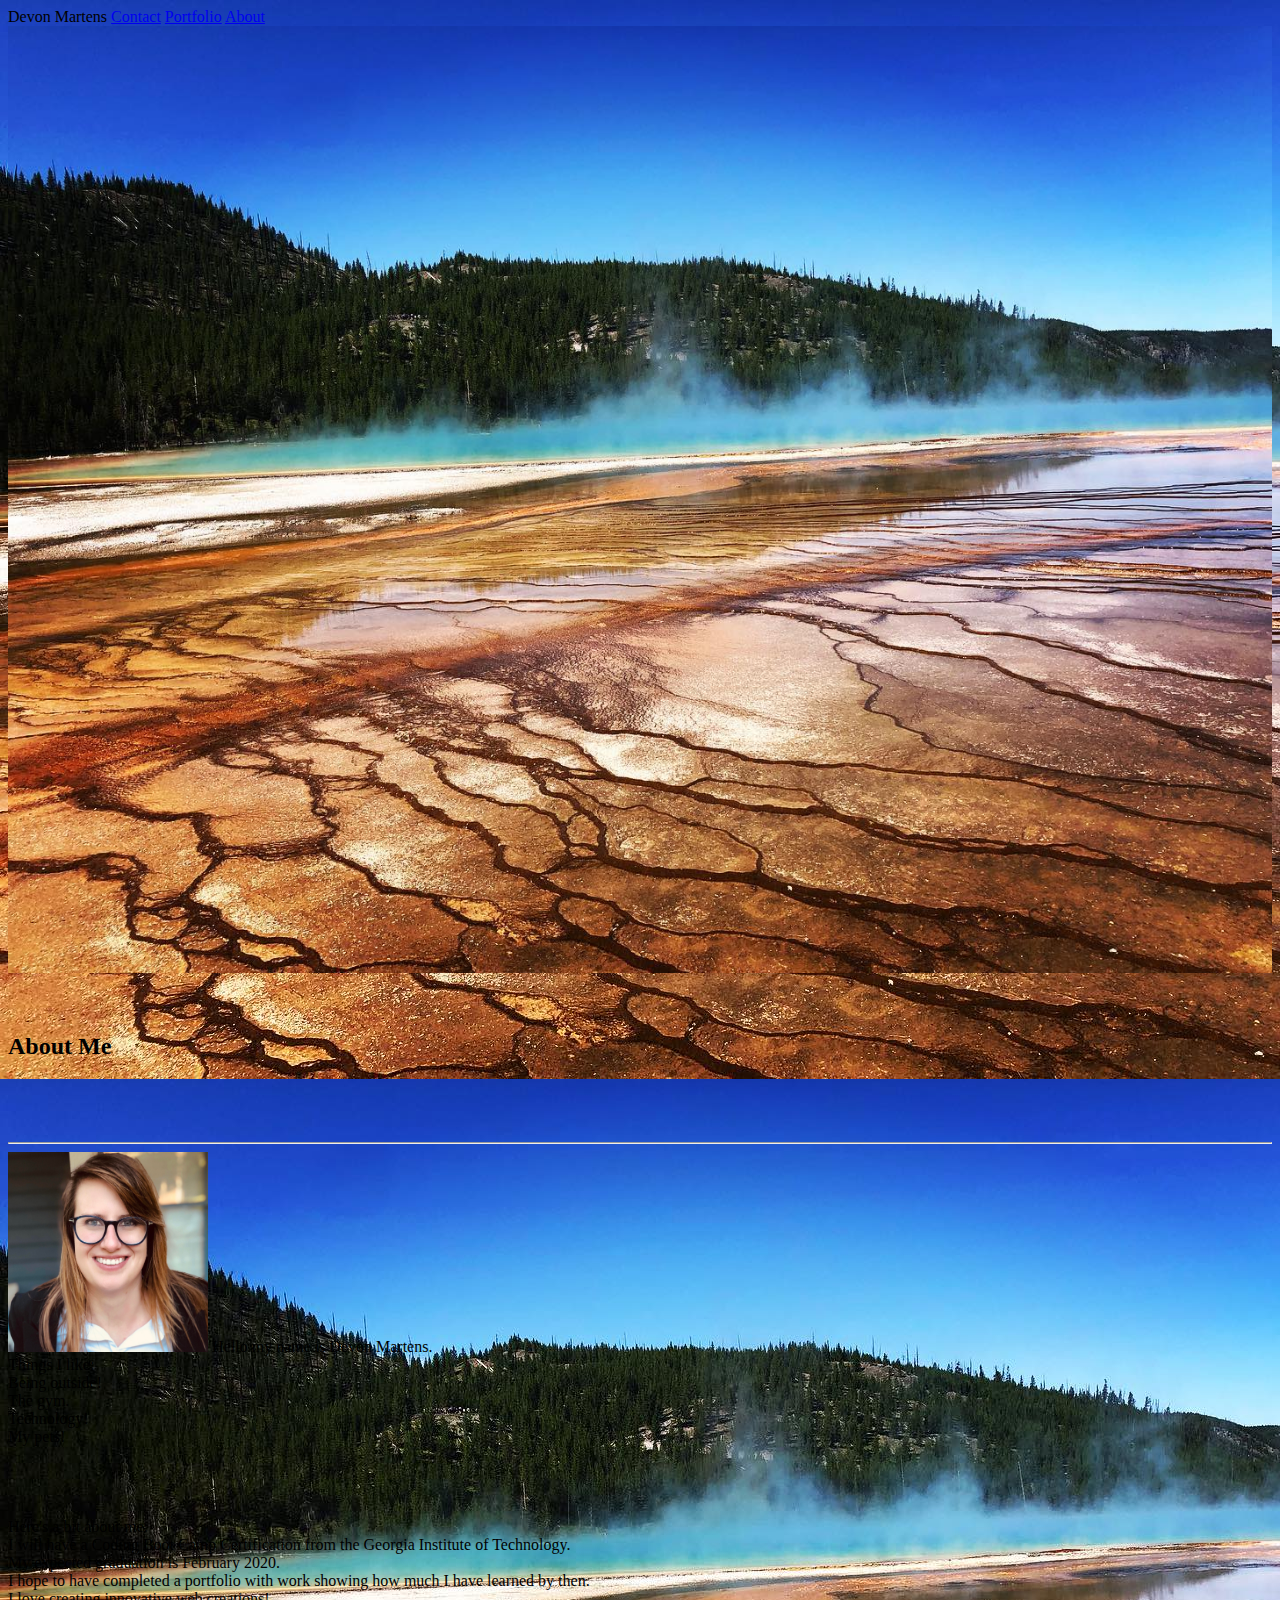
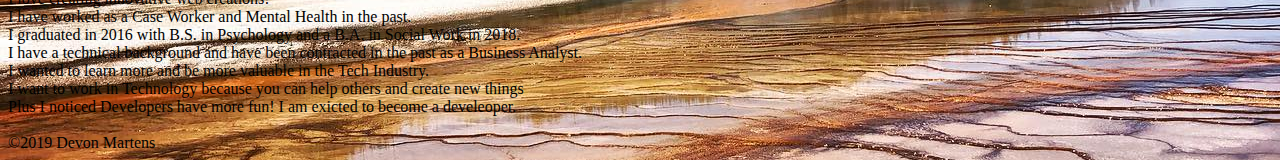
==== index.html @ 81dd6b69 "Update index.html" ====
<!DOCTYPE html>
<html lang=en>
   <head>
      <title>About Me</title>
      <link rel="stylesheet" type="text/css" href="/assets/css/reset.css">
      <link rel="stylesheet" type="text/css" href="/assets/css/style.css">
   </head>
   <header class="clearfox">
        <a id="userName">Devon Martens</a>
        <span></span>
      <links>
        <a id="contact" href="contact.html">Contact</a>
        <span></span>
        <a id="portfolio" href="portfolio.html">Portfolio</a>
        <span></span>
        <a id="aboutme" href="index.html">About</a> 
        <span></span>
      </links>
    </div>
</header>
   <body background= "assets/images/yellowstone.jpg">
       <background-image><img src="assets/images/yellowstone.jpg" width="100%"></background-image>
      <br>
      <br>
      <br>
      <div class="wrapper">
      <div class="container">
         <article class="section1">
            <div>
               <h2>About Me</h2>
               <br>               
               <br> 
               <br>  
               <hr>
            </div>
            <section id="box1">
               <img src="/assets/images/unnamed.jpg"width="200" height="200" alt="Your Name">
               <p1>Hello my name is Devon Martens.</p1>
               <br>
               <p2>Things I like:</p2>
            <br>
            <p3>Being outside!</p3>
            <br>
            <p4>The gym.</p4>
            <br>
            <p5>Technology!</p5>
            <br>
            <p5>My pets!</p5>
            <br>
            <br>
            <br>
            <br>
            <br>
            <p6>Here's a bit about me:</p6>
            <br>
               <p7>I will have a Coding Boot Camp Certification from the Georgia Institute of Technology.</p7>
               <br> 
               <p8>My expected graduation is February 2020.</p8> 
               <br>
                <p9>I hope to have completed a portfolio with work showing how much I have learned by then.</p9> 
                <br>
                <p10>I love creating innovative web creations!</p10>  
                <br>
                <p11>I have worked as a Case Worker and Mental Health in the past.</p11>
                <br>
                <p12>I graduated in 2016 with B.S. in Psychology and a B.A. in Social Work in 2018.</p12>
                <br>
                <p13>I have a technical background and have been contracted in the past as a Business Analyst.</p13>
                <br>
                <p14>I wanted to learn more and be more valuable in the Tech Industry.</p14>
        <br>
        <p15>I want to work in Technology because you can help others and create new things</p15>
                <br>
                <p16>Plus I noticed Developers have more fun! I am exicted to become a develeoper.</p16>
        
            </section>
        </article>
         </box>
      </div>
      <br>
      <div class="wrapper">
      <div class="container">
      <footer class="clearfix">&copy;2019 Devon Martens</footer>
      </div class="wrapper">
      </div class="container">
   </body>
</html>
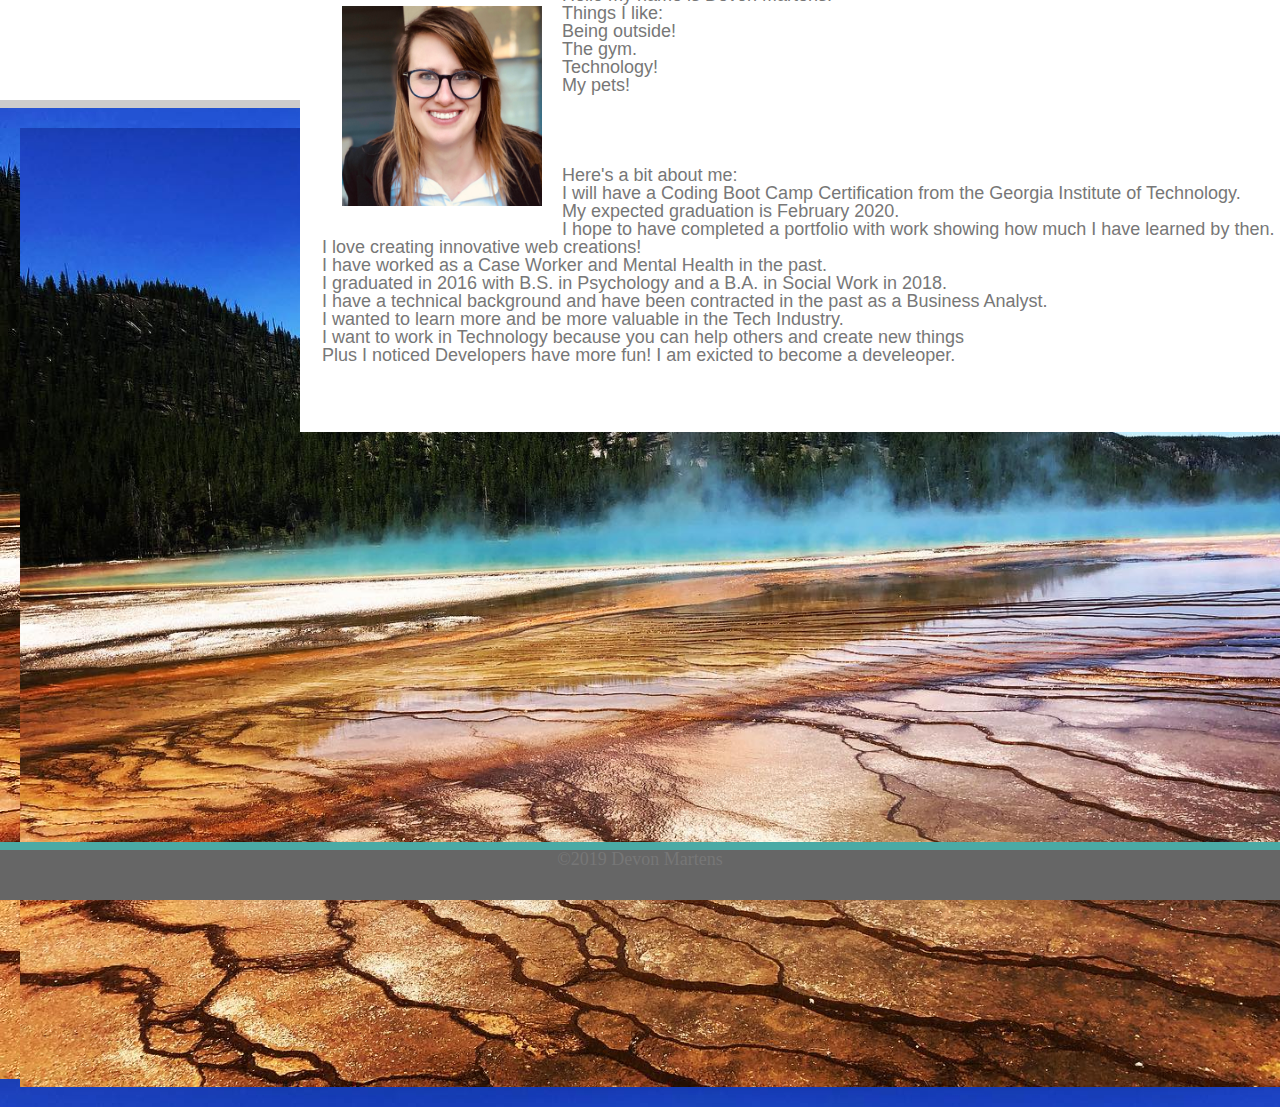
==== commit a2fb0d1a: "640 too much code fix it" ====
--- a/index.html
+++ b/index.html
@@ -34,7 +34,7 @@
                <hr>
             </div>
             <section id="box1">
-               <img src="/assets/images/unnamed.jpg"width="200" height="200" alt="Your Name">
+               <img id="hs" src="/assets/images/unnamed.jpg"width="200" height="200" alt="Your Name">
                <p1>Hello my name is Devon Martens.</p1>
                <br>
                <p2>Things I like:</p2>
--- a/assets/css/style.css
+++ b/assets/css/style.css
@@ -0,0 +1,430 @@
+
+
+.content {
+	width: 960px;
+	align-self: center;
+}
+
+.aboutme {
+	color: #4aaaa5;
+	font-size: 20pt;
+	font-family: 'Georgia', Times, Times New Roman, serif;
+    margin-top: 10px;
+    padding-right: 10px;
+	float: top;
+}
+
+h2 {
+	float: left;
+	color: #4aaaa5;
+	font-size: 20pt;
+	font-family: 'Georgia', Times, Times New Roman, serif;
+    top: 0px;
+    position: relative; top: 5px; left: 10px;
+}
+
+/*center bodies*/
+
+.section1 {
+    background-color: #ffffff;
+    width: 960px;
+    position: absolute;
+    height: 500px;
+    align-self: center;
+    margin-left: 300px;
+    font-family: 'Arial', 'Helvetica Neue', Helvetica, sans-serif;
+    font-size: 18px;
+    padding: 20px;
+    }
+
+
+body {
+	color: #777777;
+	font-size: 18px;
+	margin: 0
+    background-image: url(yellowstone.jpg);
+    position: relative;
+}
+
+
+/*Body for About Me*/
+
+
+img {
+    float: left;
+    margin: 20px;
+}
+#box1 {
+    display: block;
+    margin: 2px 2px 2px 2px;
+}
+    
+/*header icons*/
+
+#aboutme {
+	float: right;
+	font-family: 'Georgia', Times, Times New Roman, serif;
+	color: #777777;
+	background-color: #ffffff;
+	align-self: left;
+    padding: 25px 30px 10px 30px;
+}
+
+#portfolio {
+	float: right;
+	font-family: 'Georgia', Times, Times New Roman, serif;
+	color: #777777;
+	background-color: #ffffff;
+	align-self: left;
+	padding: 25px 30px 10px 30px;
+}
+
+#contact {
+  float: right;
+	font-family: 'Georgia', Times, Times New Roman, serif;
+	color: #777777;
+	background-color: #ffffff;
+  align-self: left;
+  margin-right: 300px;
+  padding: 25px 30px 10px 30px;
+ float: top;
+}
+
+#userName {
+	font-size: 20pt;
+	color: white;
+	font-family: 'Georgia', Times, Times New Roman, serif;
+	background-color: #4aaaa5;
+	float: left;
+    margin-left: 300px;
+	padding: 50px 20px 20px 20px;
+	float: top;
+}
+
+
+    
+/*portfolio images*/
+
+
+.container1 {
+  position: relative; top: -10px;
+}
+
+/* Bottom right text */
+#label1 {
+  position: absolute;  top: 100px; left: 20px;
+  background-color: #4aaaa5;
+  color: white;
+  width: 188px;
+  height: 33px;
+  font-size: 22px;
+  text-align: center;
+  font-family: 'Lora', serif;
+
+}
+
+
+.container2 {
+    position: absolute; left:600px; top:  300px;
+  }
+  
+  #label2 {
+    position: absolute;  top: 100px; left: 20px;
+    background-color: #4aaaa5;
+    color: white;
+    width: 200px;
+    height: 33px;
+    font-size: 22px;
+    text-align: center;
+    float: right;
+    font-family: 'Lora', serif;
+  }
+  .container3 {
+    position: absolute; left: 900px; top: 290px;
+  }
+  
+  #label3 {
+    position: absolute;  top: 100px; left: 20px;
+    background-color: #4aaaa5;
+    color: white;
+    width: 200px;
+    height: 33px;
+    font-size: 22px;
+    text-align: center;
+    float: right;
+    font-family: 'Lora', serif;
+  }
+
+  .container4 {
+    position: absolute; left: 300px; top: 460px;
+  }
+  
+  #label4 {
+    position: absolute;  top: 120px; left: 20px;
+    background-color: #4aaaa5;
+    color: white;
+    width: 267px;
+    height: 33px;
+    font-size: 22px;
+    text-align: center;
+    float: right;
+    font-family: 'Lora', serif;
+  }
+  .container5 {
+    position: absolute; left: 700px; top: 455px;
+ 
+  }
+  
+
+  #label5 {
+    position: absolute;  top: 140px; left: 20px;
+    background-color: #4aaaa5;
+    color: white;
+    width: 200px;
+    height: 33px;
+    font-size: 22px;
+    text-align: center;
+    float: right;
+    font-family: 'Lora', serif;
+  }
+/*end of photos*/
+
+
+/*contact info*/
+
+#name {
+    position: absolute; left: 20px; right: 20px;
+    width: 915px;
+    height: 20px;
+}
+
+#email {
+    position: absolute; left: 20px; right: 20px;
+    width: 915px;
+    height: 20px;
+}
+#message {
+    position: absolute; left: 20px; right: 20px;
+    width: 915px;
+    height: 100px;
+}
+
+#BUTT {
+background-color: #4aaaa5;
+border: none;
+padding: 12px 24px;
+text-decoration: none;
+margin: 4px 2px;
+cursor: pointer;
+position: absolute; top: 460px;
+color: white;
+}
+
+
+/* All footer all Header*/
+.wrapper {
+	min-height: calc(100vh - 960px);
+}
+.clearfix {
+	border-top: 8px solid #4aaaa5;
+	height: 50px;
+	background-color: #666666;
+	margin-top: -100px;
+    text-align: center;
+    position: fixed;
+    bottom: 0;
+    width: 100%;
+}
+
+
+/*footer*/
+
+.clearfox {
+	border-bottom: 8px solid #cccccc;
+	height: 100px;
+    background-color: #ffffff;
+    width: 100%;
+}
+    
+
+@media screen and (max-width: 980px){
+      name {
+          margin: 0 0 0 50;
+        }
+  
+links {
+        
+        right: 10px;
+        margin: 30 20 0 0;
+      }
+      
+      #userName {
+        margin: 0px;
+      }
+      .section1 {
+        width: 580px;
+        font-size: 18px;
+        margin: 10% 0 0 4.5%;
+        }
+        #hs{
+          float: left;
+          width:175px;
+          height:175px;
+        }
+  
+        .smallerPic{
+          
+          width:280px;
+          height:230px;
+          }
+  
+          .portfolioButtons {
+          position: absolute;
+          top: -100%;
+          left: 49.25%;
+          transform: translate(-50%, -50%);
+          -ms-transform: translate(-50%, -50%);
+          padding: 5;
+          width: 280;
+          
+          }
+          
+          #myTextArea{
+          width: 100%;
+          }
+          
+  
+  
+    }
+    
+    @media screen and (max-width: 768px){
+      name {
+        margin: 0 0 0 15;
+        }
+  
+      links {
+        
+        right: 5px;
+        margin: 30 0 0 0;
+      }
+      
+      .section1{
+        width: 690px;
+        font-size: 18px;
+        margin: 15% 0 10% 1%;
+        }
+        #hs{
+          float: left;
+          width:175px;
+          height:175px;
+        }
+
+        #aboutme {
+            padding: 25px 5px 10px 5px;
+        }
+        
+        #portfolio {
+          padding: 25px 5px 10px 5px;
+        }
+        
+        #contact {
+          float: right;
+          padding: 25px 5px 10px 5px;
+        }
+  
+        .smallerPic{
+          
+          width:320px;
+          height:270px;
+        }
+  
+        .portfolioButtons {
+          position: absolute;
+          top: -100%;
+          left: 49.5%;
+          transform: translate(-50%, -50%);
+          -ms-transform: translate(-50%, -50%);
+          padding: 5;
+          width: 320;
+          
+        }
+        
+        #myTextArea{
+          width: 100%;
+        }
+      
+      
+    
+    }
+    
+    @media screen and (max-width: 640px){
+      header {
+      position:static;
+      width: 100%;
+    }
+  
+      name {
+        margin: 0;
+        width: 590px;
+        left: 0;
+        top: 0;
+        text-align: center;	
+        
+        }
+  
+      links {
+      margin: 80 0 0 0;
+      text-align: center;
+      left: 0;
+      top: 0;
+      width: 580px;
+      padding: 30px;
+      background-color: #ffffff;
+      border-bottom: 3px solid #cccccc;
+      }
+      
+      .section1 {
+        width: 565px;
+        font-size: 18px;
+        margin: 25% 0 20% 1%;
+        }
+        #hs{
+          
+          width:560px;
+          height:560px;
+        }
+        #aboutme {
+          padding: 25px 5px 10px 5px;
+      }
+      
+      #portfolio {
+        padding: 25px 5px 10px 5px;
+      }
+      
+      #contact {
+        float: right;
+        padding: 25px 5px 10px 5px;
+      }
+
+        .smallerPic{
+          
+          width:560px;
+          height:510px;
+        }
+  
+        .portfolioButtons {
+          position: absolute;
+          top: -200%;
+          left: 49.5%;
+          transform: translate(-50%, -50%);
+          -ms-transform: translate(-50%, -50%);
+          padding: 20;
+          width: 560;
+          
+        }
+        
+        #myTextArea{
+          width: 100%;
+        }
+    
+    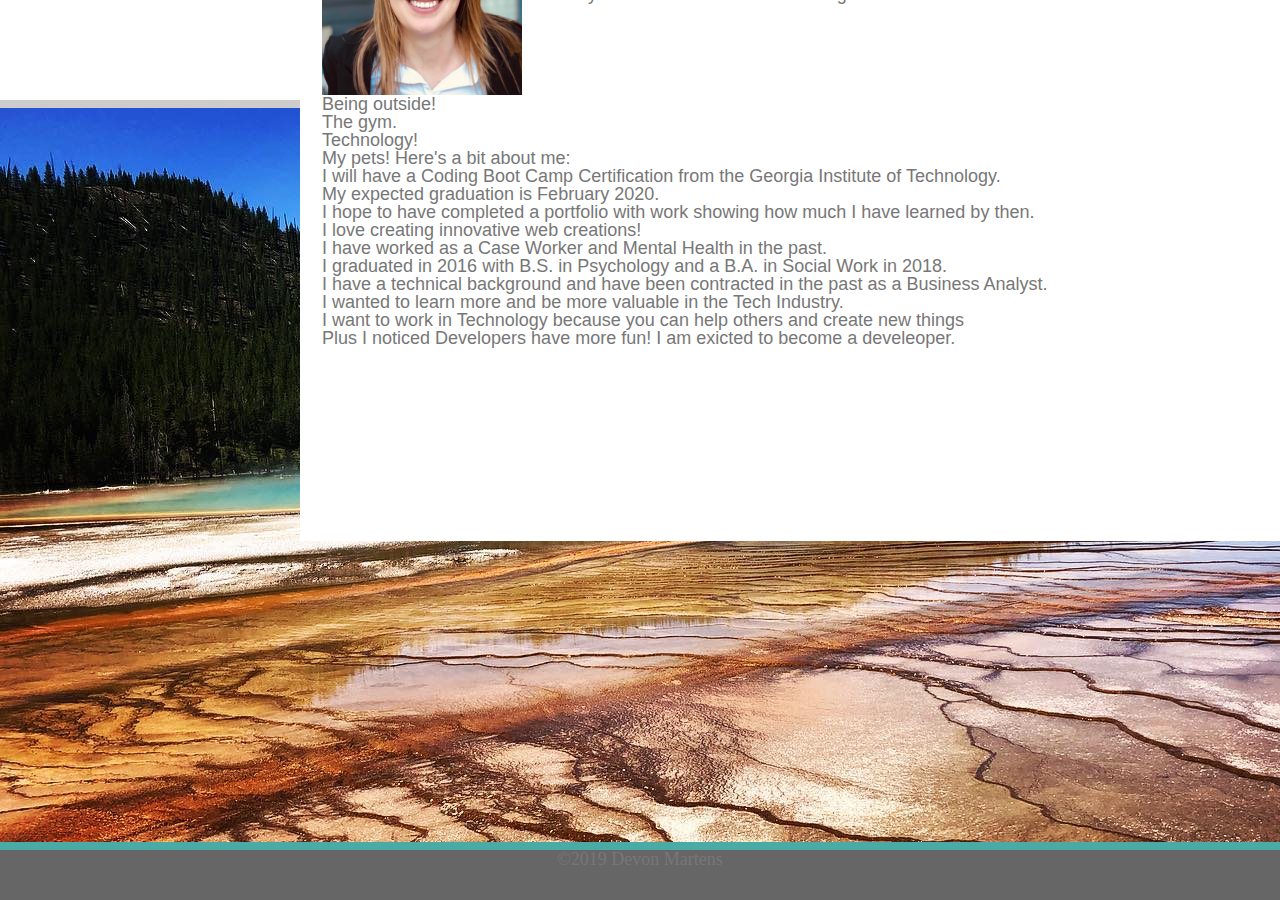
==== commit c9301c8e: "Update index.html" ====
--- a/index.html
+++ b/index.html
@@ -19,7 +19,6 @@
     </div>
 </header>
    <body background= "assets/images/yellowstone.jpg">
-       <background-image><img src="assets/images/yellowstone.jpg" width="100%"></background-image>
       <br>
       <br>
       <br>
@@ -36,7 +35,6 @@
             <section id="box1">
                <img id="hs" src="/assets/images/unnamed.jpg"width="200" height="200" alt="Your Name">
                <p1>Hello my name is Devon Martens.</p1>
-               <br>
                <p2>Things I like:</p2>
             <br>
             <p3>Being outside!</p3>
@@ -46,11 +44,7 @@
             <p5>Technology!</p5>
             <br>
             <p5>My pets!</p5>
-            <br>
-            <br>
-            <br>
-            <br>
-            <br>
+         
             <p6>Here's a bit about me:</p6>
             <br>
                <p7>I will have a Coding Boot Camp Certification from the Georgia Institute of Technology.</p7>
@@ -72,10 +66,10 @@
         <p15>I want to work in Technology because you can help others and create new things</p15>
                 <br>
                 <p16>Plus I noticed Developers have more fun! I am exicted to become a develeoper.</p16>
-        
+               </box>
             </section>
         </article>
-         </box>
+        <br>
       </div>
       <br>
       <div class="wrapper">
@@ -85,3 +79,4 @@
       </div class="container">
    </body>
 </html>
+
--- a/assets/css/style.css
+++ b/assets/css/style.css
@@ -1,9 +1,5 @@
 
 
-.content {
-	width: 960px;
-	align-self: center;
-}
 
 .aboutme {
 	color: #4aaaa5;
@@ -14,28 +10,10 @@
 	float: top;
 }
 
-h2 {
-	float: left;
-	color: #4aaaa5;
-	font-size: 20pt;
-	font-family: 'Georgia', Times, Times New Roman, serif;
-    top: 0px;
-    position: relative; top: 5px; left: 10px;
-}
+
+
 
 /*center bodies*/
-
-.section1 {
-    background-color: #ffffff;
-    width: 960px;
-    position: absolute;
-    height: 500px;
-    align-self: center;
-    margin-left: 300px;
-    font-family: 'Arial', 'Helvetica Neue', Helvetica, sans-serif;
-    font-size: 18px;
-    padding: 20px;
-    }
 
 
 body {
@@ -46,16 +24,33 @@
     position: relative;
 }
 
+.section1 {
+  background-color: #ffffff;
+  width: 960px;
+  position: absolute;
+  height: 700px;
+  align-self: center;
+  margin-left: 300px;
+  font-family: 'Arial', 'Helvetica Neue', Helvetica, sans-serif;
+  font-size: 18px;
+  padding: 20px;
+  }
+
+  h2 {
+    float: left;
+    color: #4aaaa5;
+    font-size: 20pt;
+    font-family: 'Georgia', Times, Times New Roman, serif;
+      top: 0px;
+      position: relative; top: 5px; left: 10px;
+  }
 
 /*Body for About Me*/
 
 
-img {
-    float: left;
-    margin: 20px;
-}
+
 #box1 {
-    display: block;
+    display: bloc;
     margin: 2px 2px 2px 2px;
 }
     
@@ -85,7 +80,6 @@
 	color: #777777;
 	background-color: #ffffff;
   align-self: left;
-  margin-right: 300px;
   padding: 25px 30px 10px 30px;
  float: top;
 }
@@ -107,12 +101,12 @@
 
 
 .container1 {
-  position: relative; top: -10px;
+  position: relative; top: 10px;
 }
 
 /* Bottom right text */
 #label1 {
-  position: absolute;  top: 100px; left: 20px;
+  position: absolute;  top: 100px; 
   background-color: #4aaaa5;
   color: white;
   width: 188px;
@@ -125,11 +119,58 @@
 
 
 .container2 {
-    position: absolute; left:600px; top:  300px;
+    position: relative; left: 350px; top: -150px;
   }
   
   #label2 {
-    position: absolute;  top: 100px; left: 20px;
+    position:absolute;  top: 100px; left: 0px;
+    background-color: #4aaaa5;
+    color: white;
+    width: 200px;
+    height: 33px;
+    font-size: 22px;
+    text-align: center;
+    font-family: 'Lora', serif;
+  }
+  .container3 {
+    position: relative; top: -290px; left: 700px;
+
+  }
+  
+  #label3 {
+    position: absolute;  top: 100px; left: 0px;
+    background-color: #4aaaa5;
+    color: white;
+    width: 200px;
+    height: 33px;
+    font-size: 22px;
+    text-align: center;
+    font-family: 'Lora', serif;
+  }
+
+  .container4 {
+    position: relative; top: -200px; 
+  }
+  
+  #label4 {
+    position: absolute;  top: 120px; left: 0px;
+    background-color: #4aaaa5;
+    color: white;
+    width: 267px;
+    height: 33px;
+    font-size: 22px;
+    text-align: center;
+    float: right;
+    font-family: 'Lora', serif;
+  }
+  .container5 {
+    position: relative; top: -400px; left: 500px;
+ 
+  }
+
+
+  #label5 {
+    position: absolute;  top: 140px; left: 0px;
     background-color: #4aaaa5;
     color: white;
     width: 200px;
@@ -139,54 +180,6 @@
     float: right;
     font-family: 'Lora', serif;
   }
-  .container3 {
-    position: absolute; left: 900px; top: 290px;
-  }
-  
-  #label3 {
-    position: absolute;  top: 100px; left: 20px;
-    background-color: #4aaaa5;
-    color: white;
-    width: 200px;
-    height: 33px;
-    font-size: 22px;
-    text-align: center;
-    float: right;
-    font-family: 'Lora', serif;
-  }
-
-  .container4 {
-    position: absolute; left: 300px; top: 460px;
-  }
-  
-  #label4 {
-    position: absolute;  top: 120px; left: 20px;
-    background-color: #4aaaa5;
-    color: white;
-    width: 267px;
-    height: 33px;
-    font-size: 22px;
-    text-align: center;
-    float: right;
-    font-family: 'Lora', serif;
-  }
-  .container5 {
-    position: absolute; left: 700px; top: 455px;
- 
-  }
-  
-
-  #label5 {
-    position: absolute;  top: 140px; left: 20px;
-    background-color: #4aaaa5;
-    color: white;
-    width: 200px;
-    height: 33px;
-    font-size: 22px;
-    text-align: center;
-    float: right;
-    font-family: 'Lora', serif;
-  }
 /*end of photos*/
 
 
@@ -206,7 +199,7 @@
 #message {
     position: absolute; left: 20px; right: 20px;
     width: 915px;
-    height: 100px;
+    height: 90px;
 }
 
 #BUTT {
@@ -216,7 +209,7 @@
 text-decoration: none;
 margin: 4px 2px;
 cursor: pointer;
-position: absolute; top: 460px;
+position: absolute; 
 color: white;
 }
 
@@ -225,6 +218,10 @@
 .wrapper {
 	min-height: calc(100vh - 960px);
 }
+
+/*footer*/
+
+
 .clearfix {
 	border-top: 8px solid #4aaaa5;
 	height: 50px;
@@ -236,25 +233,17 @@
     width: 100%;
 }
 
-
-/*footer*/
-
 .clearfox {
 	border-bottom: 8px solid #cccccc;
 	height: 100px;
     background-color: #ffffff;
     width: 100%;
 }
-    
 
 @media screen and (max-width: 980px){
-      name {
-          margin: 0 0 0 50;
-        }
-  
-links {
-        
-        right: 10px;
+      .Username { margin: 0 0 0 50; }
+  
+links {right: 10px;
         margin: 30 20 0 0;
       }
       
@@ -262,48 +251,34 @@
         margin: 0px;
       }
       .section1 {
-        width: 580px;
+        width: 700px;
         font-size: 18px;
         margin: 10% 0 0 4.5%;
         }
-        #hs{
-          float: left;
-          width:175px;
-          height:175px;
-        }
-  
-        .smallerPic{
-          
-          width:280px;
-          height:230px;
-          }
-  
-          .portfolioButtons {
-          position: absolute;
-          top: -100%;
-          left: 49.25%;
-          transform: translate(-50%, -50%);
-          -ms-transform: translate(-50%, -50%);
-          padding: 5;
-          width: 280;
-          
-          }
-          
-          #myTextArea{
-          width: 100%;
-          }
-          
-  
-  
+      
+        #name {
+          position: absolute; left: 20px; right: 20px;
+          width: 600px;
+          height: 20px;
+      }
+      
+      #email {
+          position: absolute; left: 20px; right: 20px;
+          width: 600px;
+          height: 20px; }
+
+      #message {
+          position: absolute; left: 20px; right: 20px;
+          width: 600px;
+          height: 50px; }       
     }
     
     @media screen and (max-width: 768px){
-      name {
+      .UserName {
         margin: 0 0 0 15;
         }
   
       links {
-        
         right: 5px;
         margin: 30 0 0 0;
       }
@@ -311,13 +286,9 @@
       .section1{
         width: 690px;
         font-size: 18px;
-        margin: 15% 0 10% 1%;
-        }
-        #hs{
-          float: left;
-          width:175px;
-          height:175px;
-        }
+        margin: 15% 0 10% 20%;
+        }
+      
 
         #aboutme {
             padding: 25px 5px 10px 5px;
@@ -331,31 +302,31 @@
           float: right;
           padding: 25px 5px 10px 5px;
         }
-  
-        .smallerPic{
-          
-          width:320px;
-          height:270px;
-        }
-  
-        .portfolioButtons {
-          position: absolute;
-          top: -100%;
-          left: 49.5%;
-          transform: translate(-50%, -50%);
-          -ms-transform: translate(-50%, -50%);
-          padding: 5;
-          width: 320;
-          
-        }
+    
+        #name {
+          position: absolute; left: 20px; right: 20px;
+          width: 500px;
+          height: 20px;
+      }
+      
+      #email {
+          position: absolute; left: 20px; right: 20px;
+          width: 500px;
+          height: 20px;
+      }
+      #message {
+          position: absolute; left: 20px; right: 20px;
+          width: 500px;
+          height: 70px;
+      }     
+
+      .container1 {
+        height: 150px;
+        width: 150px;
+      }
+    }
         
-        #myTextArea{
-          width: 100%;
-        }
-      
-      
-    
-    }
+  
     
     @media screen and (max-width: 640px){
       header {
@@ -363,7 +334,7 @@
       width: 100%;
     }
   
-      name {
+      #UserName {
         margin: 0;
         width: 590px;
         left: 0;
@@ -386,13 +357,9 @@
       .section1 {
         width: 565px;
         font-size: 18px;
-        margin: 25% 0 20% 1%;
-        }
-        #hs{
-          
-          width:560px;
-          height:560px;
-        }
+        margin: 25 0 20 20;
+        }
+       
         #aboutme {
           padding: 25px 5px 10px 5px;
       }
@@ -406,25 +373,52 @@
         padding: 25px 5px 10px 5px;
       }
 
-        .smallerPic{
-          
-          width:560px;
-          height:510px;
-        }
-  
-        .portfolioButtons {
-          position: absolute;
-          top: -200%;
-          left: 49.5%;
-          transform: translate(-50%, -50%);
-          -ms-transform: translate(-50%, -50%);
-          padding: 20;
-          width: 560;
-          
-        }
-        
-        #myTextArea{
-          width: 100%;
-        }
-    
-    +
+       #name {
+        position: absolute; left: 20px; right: 20px;
+        width: 400px;
+        height: 20px;
+    }
+    
+    #email {
+        position: absolute; left: 20px; right: 20px;
+        width: 400px;
+        height: 20px;
+    }
+    #message {
+        position: absolute; left: 20px; right: 20px;
+        width: 400px;
+        height: 60px;
+    }       
+  
+    .container2 {
+      position: fixed; left: 0px; top: -150px;
+    }
+    
+    #label2 {
+      position: absolute;  top: 100px; left: 0px;
+      background-color: #4aaaa5;
+      color: white;
+      width: 200px;
+      height: 33px;
+      font-size: 22px;
+      text-align: center;
+      font-family: 'Lora', serif;
+    }
+    .container3 {
+      position: absolute; top: -290px; left: 600px;
+  
+    }
+    
+    #label3 {
+      position: absolute;  top: 100px; left: 0px;
+      background-color: #4aaaa5;
+      color: white;
+      width: 200px;
+      height: 33px;
+      font-size: 22px;
+      text-align: center;
+      font-family: 'Lora', serif;
+    }
+     }
+   
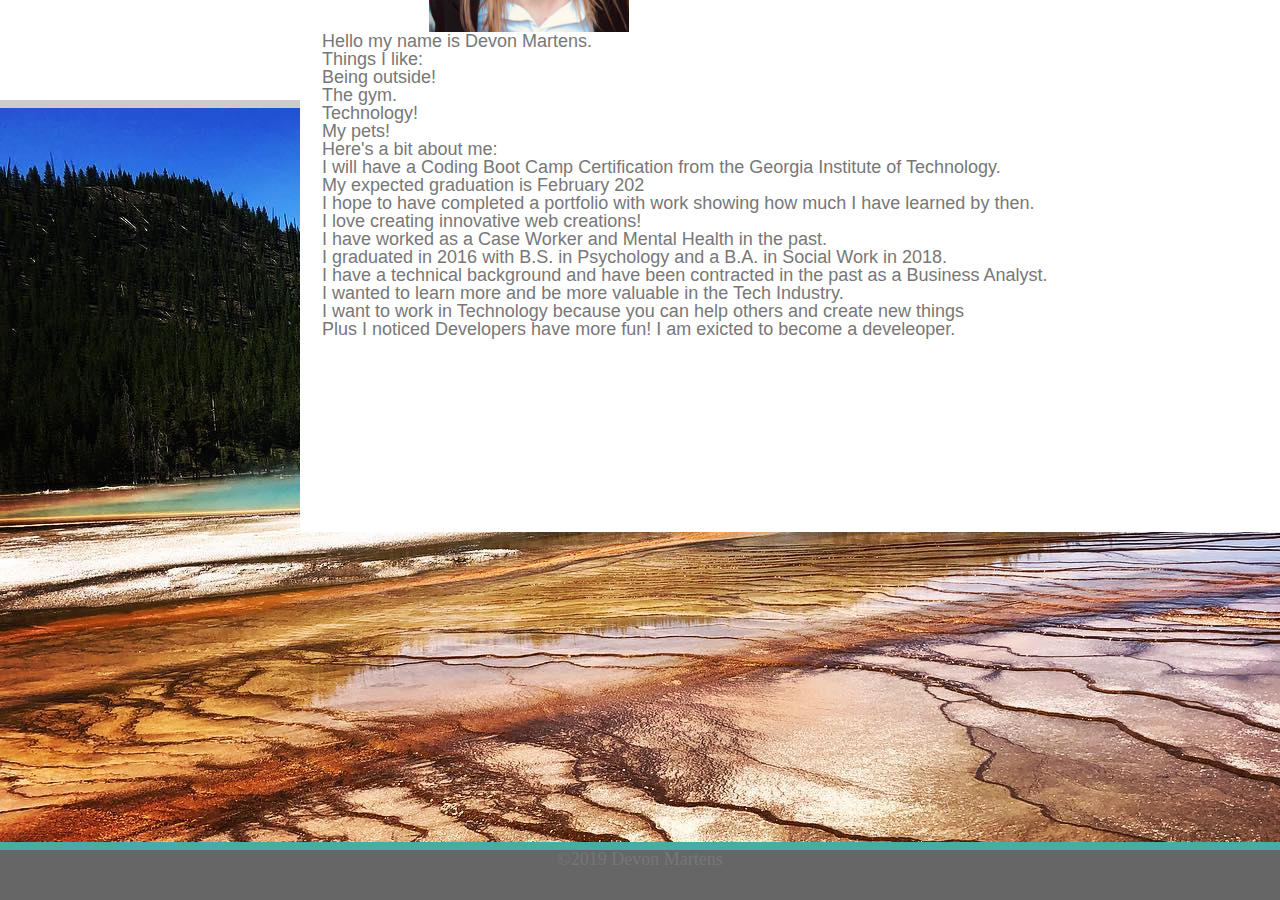
==== commit 00e6bbfc: "getting rid some some breaks" ====
--- a/index.html
+++ b/index.html
@@ -26,52 +26,48 @@
       <div class="container">
          <article class="section1">
             <div>
-               <h2>About Me</h2>
-               <br>               
-               <br> 
-               <br>  
+               <h2>About Me</h2> 
                <hr>
             </div>
             <section id="box1">
                <img id="hs" src="/assets/images/unnamed.jpg"width="200" height="200" alt="Your Name">
-               <p1>Hello my name is Devon Martens.</p1>
-               <p2>Things I like:</p2>
-            <br>
-            <p3>Being outside!</p3>
-            <br>
-            <p4>The gym.</p4>
-            <br>
-            <p5>Technology!</p5>
-            <br>
-            <p5>My pets!</p5>
+               <p>Hello my name is Devon Martens.</p>
+               <p>Things I like:</p>
+            
+            <p>Being outside!</p>
+          
+            <p>The gym.</p>
+        
+            <p>Technology!</p>
+            
+            <p>My pets!</p>
          
-            <p6>Here's a bit about me:</p6>
-            <br>
-               <p7>I will have a Coding Boot Camp Certification from the Georgia Institute of Technology.</p7>
-               <br> 
-               <p8>My expected graduation is February 2020.</p8> 
-               <br>
-                <p9>I hope to have completed a portfolio with work showing how much I have learned by then.</p9> 
-                <br>
-                <p10>I love creating innovative web creations!</p10>  
-                <br>
-                <p11>I have worked as a Case Worker and Mental Health in the past.</p11>
-                <br>
-                <p12>I graduated in 2016 with B.S. in Psychology and a B.A. in Social Work in 2018.</p12>
-                <br>
-                <p13>I have a technical background and have been contracted in the past as a Business Analyst.</p13>
-                <br>
-                <p14>I wanted to learn more and be more valuable in the Tech Industry.</p14>
-        <br>
-        <p15>I want to work in Technology because you can help others and create new things</p15>
-                <br>
-                <p16>Plus I noticed Developers have more fun! I am exicted to become a develeoper.</p16>
+            <p>Here's a bit about me:</p>
+            
+               <p>I will have a Coding Boot Camp Certification from the Georgia Institute of Technology.</p>
+                
+               <p>My expected graduation is February 202
+                <p>I hope to have completed a portfolio with work showing how much I have learned by then.</p> 
+                <b>
+                <p>I love creating innovative web creations!</p>  
+              
+                <p>I have worked as a Case Worker and Mental Health in the past.</p>
+                
+                <p>I graduated in 2016 with B.S. in Psychology and a B.A. in Social Work in 2018.</p>
+                
+                <p>I have a technical background and have been contracted in the past as a Business Analyst.</p13>
+                
+                <p>I wanted to learn more and be more valuable in the Tech Industry.</p>
+        
+        <p>I want to work in Technology because you can help others and create new things</p>
+                
+                <p>Plus I noticed Developers have more fun! I am exicted to become a develeoper.</p>
                </box>
             </section>
         </article>
-        <br>
+       
       </div>
-      <br>
+      
       <div class="wrapper">
       <div class="container">
       <footer class="clearfix">&copy;2019 Devon Martens</footer>
@@ -79,4 +75,3 @@
       </div class="container">
    </body>
 </html>
-
--- a/assets/css/style.css
+++ b/assets/css/style.css
@@ -81,7 +81,7 @@
 	background-color: #ffffff;
   align-self: left;
   padding: 25px 30px 10px 30px;
- float: top;
+
 }
 
 #userName {
@@ -133,7 +133,7 @@
     font-family: 'Lora', serif;
   }
   .container3 {
-    position: relative; top: -290px; left: 700px;
+    position: absolute; top: -290px; left: 700px;
 
   }
   
@@ -189,17 +189,21 @@
     position: absolute; left: 20px; right: 20px;
     width: 915px;
     height: 20px;
+    margin-bottom: 30px;
 }
 
 #email {
     position: absolute; left: 20px; right: 20px;
     width: 915px;
     height: 20px;
+    margin-bottom: 75px;
+
 }
 #message {
     position: absolute; left: 20px; right: 20px;
     width: 915px;
     height: 90px;
+    margin-bottom: 200px;
 }
 
 #BUTT {
@@ -234,6 +238,7 @@
 }
 
 .clearfox {
+  position: static;
 	border-bottom: 8px solid #cccccc;
 	height: 100px;
     background-color: #ffffff;
@@ -320,13 +325,20 @@
           height: 70px;
       }     
 
-      .container1 {
-        height: 150px;
-        width: 150px;
-      }
-    }
-        
-  
+      .container2 {
+        left: 33%;
+       }
+       
+      
+       .container3 {
+         position: relative; top: -290px; left: 67%;
+     
+       }
+       
+       .container5 {
+         position: relative; left: 50%;
+     
+       }
     
     @media screen and (max-width: 640px){
       header {
@@ -357,7 +369,7 @@
       .section1 {
         width: 565px;
         font-size: 18px;
-        margin: 25 0 20 20;
+        margin: 10 10 10 1s0;
         }
        
         #aboutme {
@@ -369,7 +381,6 @@
       }
       
       #contact {
-        float: right;
         padding: 25px 5px 10px 5px;
       }
 
@@ -392,33 +403,20 @@
     }       
   
     .container2 {
-      position: fixed; left: 0px; top: -150px;
-    }
-    
-    #label2 {
-      position: absolute;  top: 100px; left: 0px;
-      background-color: #4aaaa5;
-      color: white;
-      width: 200px;
-      height: 33px;
-      font-size: 22px;
-      text-align: center;
-      font-family: 'Lora', serif;
-    }
+     left: 33%;
+    }
+    
+   
     .container3 {
-      position: absolute; top: -290px; left: 600px;
-  
-    }
-    
-    #label3 {
-      position: absolute;  top: 100px; left: 0px;
-      background-color: #4aaaa5;
-      color: white;
-      width: 200px;
-      height: 33px;
-      font-size: 22px;
-      text-align: center;
-      font-family: 'Lora', serif;
-    }
-     }
-   
+      position: relative; top: -290px; left: 67%;
+  
+    }
+    
+    .container5 {
+      position: relative; left: 50%;
+  
+    }
+    h2 {
+      margin-bottom: 35px
+    }
+  }
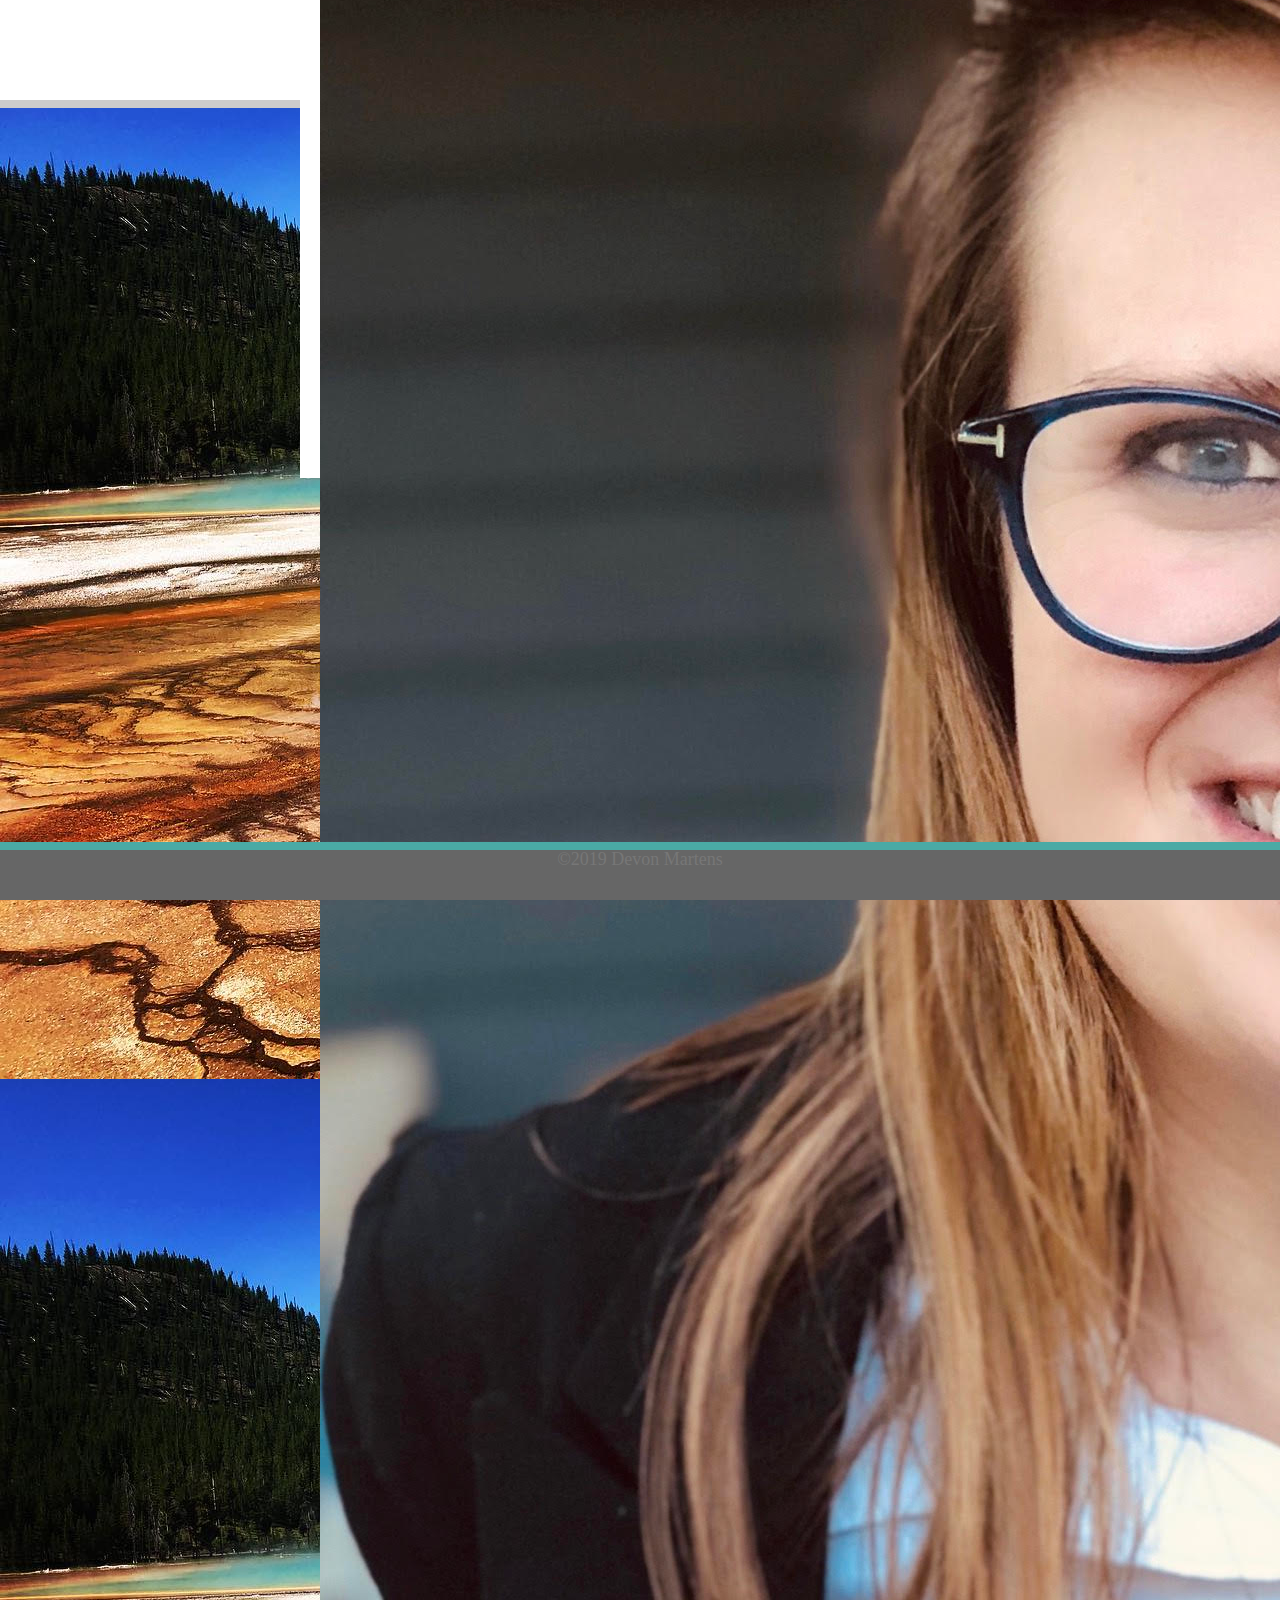
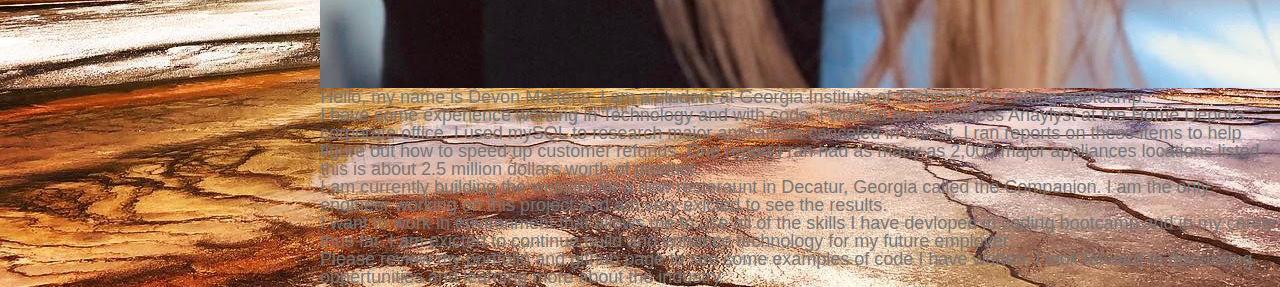
==== commit a801f9cd: "Update index.html" ====
--- a/index.html
+++ b/index.html
@@ -5,6 +5,7 @@
       <link rel="stylesheet" type="text/css" href="/assets/css/reset.css">
       <link rel="stylesheet" type="text/css" href="/assets/css/style.css">
    </head>
+   <body background= "assets/images/yellowstone.jpg"></body>
    <header class="clearfox">
         <a id="userName">Devon Martens</a>
         <span></span>
@@ -18,53 +19,24 @@
       </links>
     </div>
 </header>
-   <body background= "assets/images/yellowstone.jpg">
-      <br>
-      <br>
-      <br>
-      <div class="wrapper">
-      <div class="container">
-         <article class="section1">
+   
+      
+         <section class="section1">
             <div>
                <h2>About Me</h2> 
-               <hr>
             </div>
-            <section id="box1">
-               <img id="hs" src="/assets/images/unnamed.jpg"width="200" height="200" alt="Your Name">
-               <p>Hello my name is Devon Martens.</p>
-               <p>Things I like:</p>
-            
-            <p>Being outside!</p>
-          
-            <p>The gym.</p>
-        
-            <p>Technology!</p>
-            
-            <p>My pets!</p>
-         
-            <p>Here's a bit about me:</p>
-            
-               <p>I will have a Coding Boot Camp Certification from the Georgia Institute of Technology.</p>
-                
-               <p>My expected graduation is February 202
-                <p>I hope to have completed a portfolio with work showing how much I have learned by then.</p> 
-                <b>
-                <p>I love creating innovative web creations!</p>  
-              
-                <p>I have worked as a Case Worker and Mental Health in the past.</p>
-                
-                <p>I graduated in 2016 with B.S. in Psychology and a B.A. in Social Work in 2018.</p>
-                
-                <p>I have a technical background and have been contracted in the past as a Business Analyst.</p13>
-                
-                <p>I wanted to learn more and be more valuable in the Tech Industry.</p>
-        
-        <p>I want to work in Technology because you can help others and create new things</p>
-                
-                <p>Plus I noticed Developers have more fun! I am exicted to become a develeoper.</p>
-               </box>
+            <hr>
+               <img id="hs" src="/assets/images/unnamed.jpg" alt="Devon">
+               <div id="text">
+               <p>Hello, my name is Devon Martens. I am a student at Georgia Institute of Technology's coding bootcamp.</p> 
+               <p> I have some experience working in Technology and with code. I worked as a Business Anaylyst at the Home Depot's corporate office. I used mySQL to research major appliances canceled in transit. I ran reports on these items to help figure out how to speed up customer refunds. One report I ran had as many as 2,000 major appliances locations listed this is about 2.5 million dollars worth of product.</p> 
+               <p>I am currently building the website for a new resteraunt in Decatur, Georgia called the Companion. I am the only engineer working on this project and am very exicted to see the results.</p>
+               <p>I want to work in environment that allows me to use all of the skills I have devloped in coding bootcamp and in my career thus far. I am exicted to continue build and enhance technology for my future employer.</p>
+               <p1> Please review my portfolio and github page to see some examples of code I have written. I look forward to discussing oppertunities and learning more about the industry.</p>
+               </div>
+               <!--End Text Aread-->
             </section>
-        </article>
+     
        
       </div>
       
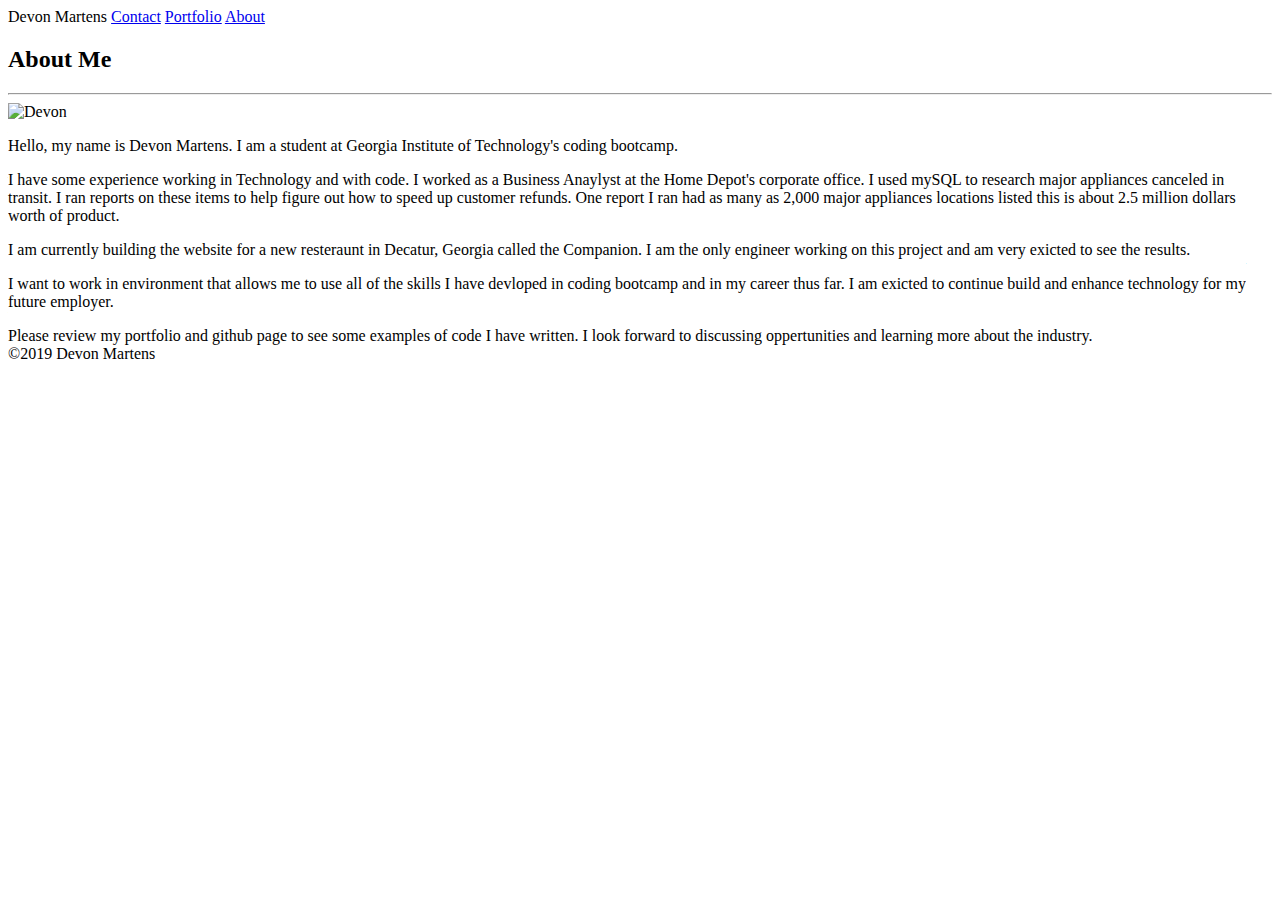
==== commit e7c98796: "position absolute fixed" ====
--- a/index.html
+++ b/index.html
@@ -1,49 +1,49 @@
-<!DOCTYPE html>
-<html lang=en>
+<html>
    <head>
-      <title>About Me</title>
-      <link rel="stylesheet" type="text/css" href="/assets/css/reset.css">
-      <link rel="stylesheet" type="text/css" href="/assets/css/style.css">
-   </head>
-   <body background= "assets/images/yellowstone.jpg"></body>
-   <header class="clearfox">
-        <a id="userName">Devon Martens</a>
-        <span></span>
-      <links>
-        <a id="contact" href="contact.html">Contact</a>
-        <span></span>
-        <a id="portfolio" href="portfolio.html">Portfolio</a>
-        <span></span>
-        <a id="aboutme" href="index.html">About</a> 
-        <span></span>
-      </links>
-    </div>
-</header>
+      <META http-equiv="Content-Type" content="text/html; charset=utf-8">
+      </head>
+      <body>
+
+      <div background="http://assets/images/yellowstone.jpg">
+      
+           <a>Devon Martens</a>
+           <span></span>
+         
+           <a href="http://contact.html" target="_blank">Contact</a>
+           <span></span>
+           <a href="http://portfolio.html" target="_blank">Portfolio</a>
+           <span></span>
+           <a href="http://index.html" target="_blank">About</a> 
+           <span></span>
+         
+       </div>
    
       
-         <section class="section1">
+         
             <div>
-               <h2>About Me</h2> 
-            </div>
-            <hr>
-               <img id="hs" src="/assets/images/unnamed.jpg" alt="Devon">
-               <div id="text">
-               <p>Hello, my name is Devon Martens. I am a student at Georgia Institute of Technology's coding bootcamp.</p> 
-               <p> I have some experience working in Technology and with code. I worked as a Business Anaylyst at the Home Depot's corporate office. I used mySQL to research major appliances canceled in transit. I ran reports on these items to help figure out how to speed up customer refunds. One report I ran had as many as 2,000 major appliances locations listed this is about 2.5 million dollars worth of product.</p> 
-               <p>I am currently building the website for a new resteraunt in Decatur, Georgia called the Companion. I am the only engineer working on this project and am very exicted to see the results.</p>
-               <p>I want to work in environment that allows me to use all of the skills I have devloped in coding bootcamp and in my career thus far. I am exicted to continue build and enhance technology for my future employer.</p>
-               <p1> Please review my portfolio and github page to see some examples of code I have written. I look forward to discussing oppertunities and learning more about the industry.</p>
+               <div>
+                  <h2>About Me</h2> 
                </div>
-               <!--End Text Aread-->
-            </section>
-     
-       
-      </div>
+               <hr>
+                  <img src="http:///assets/images/unnamed.jpg" alt="Devon">
+                  <div>
+                  <p>Hello, my name is Devon Martens. I am a student at Georgia Institute of Technology&#39;s coding bootcamp.</p> 
+                  <p> I have some experience working in Technology and with code. I worked as a Business Anaylyst at the Home Depot&#39;s corporate office. I used mySQL to research major appliances canceled in transit. I ran reports on these items to help figure out how to speed up customer refunds. One report I ran had as many as 2,000 major appliances locations listed this is about 2.5 million dollars worth of product.</p> 
+                  <p>I am currently building the website for a new resteraunt in Decatur, Georgia called the Companion. I am the only engineer working on this project and am very exicted to see the results.</p>
+                  <p>I want to work in environment that allows me to use all of the skills I have devloped in coding bootcamp and in my career thus far. I am exicted to continue build and enhance technology for my future employer.</p>
+                   Please review my portfolio and github page to see some examples of code I have written. I look forward to discussing oppertunities and learning more about the industry.
+                  </div>
+                  
+               </div>
+        
+          
+         
+         
+         <div>
+         <div>
+         ©2019 Devon Martens
+         </div>
+         </div>
       
-      <div class="wrapper">
-      <div class="container">
-      <footer class="clearfix">&copy;2019 Devon Martens</footer>
-      </div class="wrapper">
-      </div class="container">
-   </body>
-</html>
+   
+   </body></html>